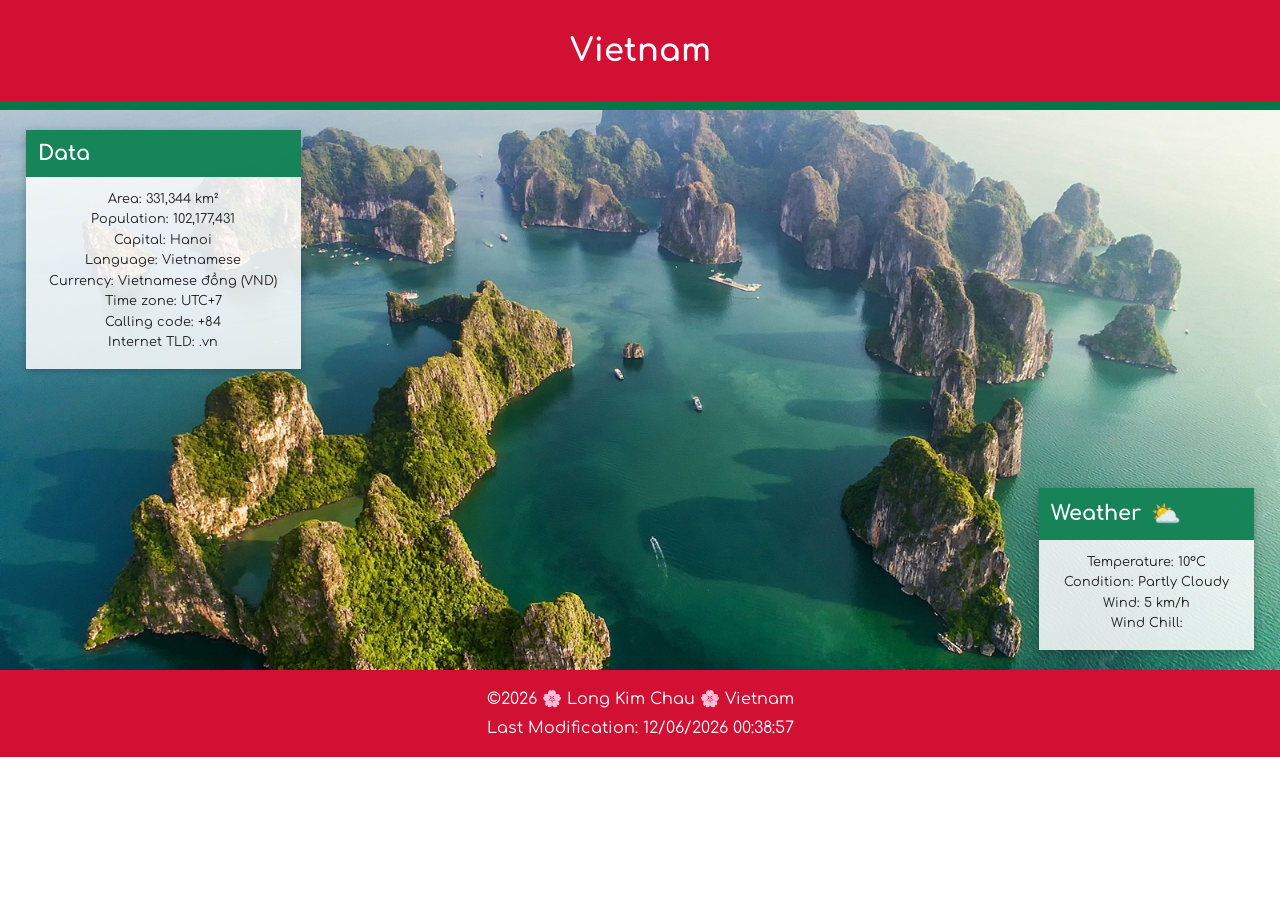
==== place.html @ a30c5ed7 "Week 3" ====
<!DOCTYPE html>
<html lang="en-US">

<head>
    <meta charset="UTF-8">
    <meta name="viewport" content="width=device-width, initial-scale=1.0">
    <title>WDD 131 – Dynamic Web Fundamentals – Long Kim Chau</title>
    <meta name="description" content="WDD 131 – Dynamic Web Fundamentals - Coded by an handsome guy namedLong Kim Chau">
    <meta name="author" content="Long Kim Chau">
    <link rel="stylesheet" href="styles/place.css">
    <link rel="stylesheet" href="styles/place-large.css">
    <script src="scripts/place.js" defer></script>
    <link rel="preconnect" href="https://fonts.googleapis.com">
    <link rel="preconnect" href="https://fonts.gstatic.com" crossorigin>
    <link href="https://fonts.googleapis.com/css2?family=Comfortaa:wght@300..700&display=swap" rel="stylesheet">
</head>

<body>
    <!-------------------------------------------------------------------------------------------------------------------------------->
    <!----------------------------------------------------HEADER SECTION-------------------------------------------------------------->
    <!-------------------------------------------------------------------------------------------------------------------------------->
    <header>
        <h1>Vietnam</h1>
    </header>


    <!-------------------------------------------------------------------------------------------------------------------------------->
    <!----------------------------------------------------MAIN SECTION---------------------------------------------------------------->
    <!-------------------------------------------------------------------------------------------------------------------------------->
    <main>
        <!-- Green spacing -->
        <div id="main-space"></div>

        <!-- Layer 2: Hero Image -->
        <picture id="hero-image">
            <source media="(max-width: 767px)" srcset="images/place-main-mobile-view.jpg" width="600" height="900">
            <img src="images/place-main-desktop-view.jpg" alt="Beautiful landscape of Vietnam" width="1600" height="700">
        </picture>

        <!-- Layer 3: Data and Weather -->
        <div id="main-content">
            <div id="main-content-data-section">
                <h2>Data</h2>
                <ul>
                    <li>Area: 331,344 km²</li>
                    <li>Population: 102,177,431</li>
                    <li>Capital: Hanoi</li>
                    <li>Language: Vietnamese</li>
                    <li>Currency: Vietnamese đồng (VND)</li>
                    <li>Time zone: UTC+7</li>
                    <li>Calling code: +84</li>
                    <li>Internet TLD: .vn</li>
                </ul>
            </div>
            <div id="main-content-weather-section">
                <h2>Weather</h2>
                <img src="images/icon-weather.svg" alt="Weather Icon">
                <ul>
                    <li>Temperature: 10°C</li>
                    <li>Condition: Partly Cloudy</li>
                    <li>Wind: 5 km/h</li>
                    <li>Wind Chill: <span id="wind-chill"></span></li>
                </ul>
            </div>
        </div>
    </main>



    <!-------------------------------------------------------------------------------------------------------------------------------->
    <!----------------------------------------------------FOOTER SECTION-------------------------------------------------------------->
    <!-------------------------------------------------------------------------------------------------------------------------------->
    <footer>
        <p>
            <span>©</span><span id="currentyear"></span>
            <span> 🌸 </span>
            <span>Long Kim Chau</span>
            <span> 🌸 </span>
            <span>Vietnam</span>
        </p>
        <p><span id="lastModifiedLabel">Last Modification:</span> <span id="lastModified"></span></p>
    </footer>
</body>

</html>
---- styles/place.css ----
/* ----------------------------------------------------------------------------------------------------------------------------------------------*/
/*----------------------------------------------------------------- GENERAL ---------------------------------------------------------------------*/
/*---------------------------------------------------------------------------------------------------------------------------------------------- */
body {
    margin: 0;
}

main {
    background-color: #007849;
}

/* ----------------------------------------------------------------------------------------------------------------------------------------------*/
/*----------------------------------------------------------- HEADER - MOBILE VIEW --------------------------------------------------------------*/
/*---------------------------------------------------------------------------------------------------------------------------------------------- */
header {
    font-family: "Comfortaa", sans-serif;
    background-color: #d21034;
    color: white;
    text-align: center;
    padding: 12px 16px;
}


/* ----------------------------------------------------------------------------------------------------------------------------------------------*/
/*----------------------------------------------------------- MAIN - MOBILE VIEW ---------------------------------------------------------------*/
/*----------------------------------------------------------------------------------------------------------------------------------------------*/

/* Green spacing */
#main-space {
    height: 8px;
}

/* Responsive Hero Image */
#hero-image {
    display: block;
}

#hero-image img {
    display: block;
    width: 100%;
    height: auto;
}






/* Data and Weather - Mobile */
#main-content {
    background-color: white;
    font-family: "Comfortaa", sans-serif;
    color: #222222;
}

/* Data and Weather Sections */
#main-content-data-section,
#main-content-weather-section {
    padding: 20px;
    text-align: center;
}

/* Divider between Sections */
#main-content-data-section {
    border-bottom: 1px solid #dddddd;
}

/* Section Headings */
#main-content h2 {
    font-size: 1.3rem;
    margin: 0 0 16px;
}

/* Data and Weather Lists */
#main-content ul {
    list-style: none;
    padding: 0;
    margin: 0;
    font-size: 0.9rem;
    line-height: 1.8;
}

/* Weather Icon */
#main-content-weather-section img {
    display: block;
    width: 60px;
    height: 60px;
    margin: 0 auto 16px;
}





/* ----------------------------------------------------------------------------------------------------------------------------------------------*/
/*--------------------------------------------------------------- FOOTER SECTION ----------------------------------------------------------------*/
/*----------------------------------------------------------------------------------------------------------------------------------------------*/

footer {
    font-family: "Comfortaa", sans-serif;
    background-color: #d21034;
    color: white;
    text-align: center;
    padding: 12px 16px;
}

/* Footer Paragraphs */
footer p {
    margin: 5px 0;
    line-height: 1.5;
}
---- styles/place-large.css ----
/* ----------------------------------------------------------------------------------------------------------------------------------------------*/
/*----------------------------------------------------- HEADER SECTION - LARGE VIEW -------------------------------------------------------------*/
/*---------------------------------------------------------------------------------------------------------------------------------------------- */






/* ----------------------------------------------------------------------------------------------------------------------------------------------*/
/*----------------------------------------------------------- MAIN - LARGE VIEW ----------------------------------------------------------------*/
/*----------------------------------------------------------------------------------------------------------------------------------------------*/

@media (min-width: 768px) {

    /* Main becomes the positioning reference */
    main {
        position: relative;
    }

    /* Data and Weather Overlay */
    #main-content {
        position: absolute;
        top: 28px;
        left: 2%;
        right: 2%;
        bottom: 20px;

        display: flex;
        flex-direction: column;
        justify-content: space-between;

        background-color: transparent;
    }

    /* Both Information Cards */
    #main-content-data-section,
    #main-content-weather-section {
        background-color: rgba(255, 255, 255, 0.85);
        box-sizing: border-box;
        padding: 0 0 16px;
        border: none;
        box-shadow: 0 2px 8px rgba(0, 0, 0, 0.25);
    }

    /* Data - Top Left */
    #main-content-data-section {
        align-self: flex-start;
        width: 275px;
        max-width: 48%;
    }

    /* Weather - Bottom Right */
    #main-content-weather-section {
        align-self: flex-end;
        width: 215px;
        max-width: 48%;
    }

    /* Card Headings */
    #main-content h2 {
        background-color: rgba(0, 120, 73, 0.9);
        color: white;
        text-align: left;
        padding: 12px;
        margin: 0 0 12px;
    }

    /* Information Text */
    #main-content ul {
        font-size: 0.8rem;
        line-height: 1.6;
        padding: 0 12px;
    }

    /* Hide SVG Weather Icon on Desktop */
    #main-content-weather-section img {
        display: none;
    }

    /* Weather Emoji - Desktop View */
    #main-content-weather-section h2::after {
        content: "⛅";
        display: inline-block;
        margin-left: 10px;
        font-size: 1.5rem;
        vertical-align: middle;
    }

}
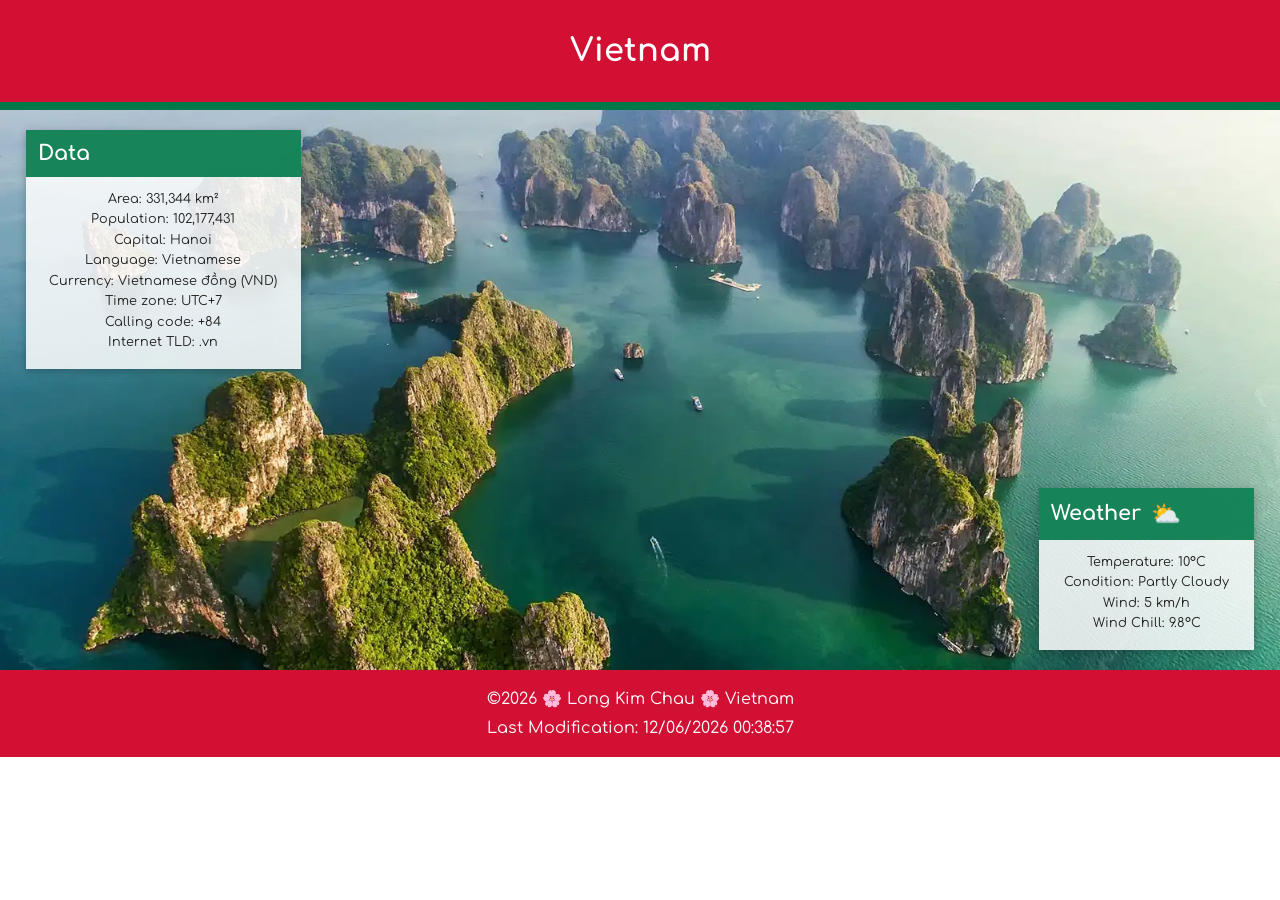
==== commit 88d9447c: "Week 3 ver 3" ====
--- a/place.html
+++ b/place.html
@@ -33,8 +33,8 @@
 
         <!-- Layer 2: Hero Image -->
         <picture id="hero-image">
-            <source media="(max-width: 767px)" srcset="images/place-main-mobile-view.jpg" width="600" height="900">
-            <img src="images/place-main-desktop-view.jpg" alt="Beautiful landscape of Vietnam" width="1600" height="700">
+            <source media="(max-width: 767px)" srcset="images/place-main-mobile-view.webp" width="600" height="900">
+            <img src="images/place-main-desktop-view.webp" alt="Beautiful landscape of Vietnam" width="1600" height="700">
         </picture>
 
         <!-- Layer 3: Data and Weather -->
--- a/styles/place.css
+++ b/styles/place.css
@@ -1,12 +1,23 @@
 /* ----------------------------------------------------------------------------------------------------------------------------------------------*/
 /*----------------------------------------------------------------- GENERAL ---------------------------------------------------------------------*/
 /*---------------------------------------------------------------------------------------------------------------------------------------------- */
+
+:root {
+    --primary-color: #d21034;
+    --secondary-color: #007849;
+    --text-color: #222222;
+    --light-color: #ffffff;
+    --card-background: #ffffffd9;
+    --heading-background: #007849e6;
+}
+
+
 body {
     margin: 0;
 }
 
 main {
-    background-color: #007849;
+    background-color: var(--secondary-color);
 }
 
 /* ----------------------------------------------------------------------------------------------------------------------------------------------*/
@@ -14,8 +25,8 @@
 /*---------------------------------------------------------------------------------------------------------------------------------------------- */
 header {
     font-family: "Comfortaa", sans-serif;
-    background-color: #d21034;
-    color: white;
+    background-color: var(--primary-color);
+    color: var(--light-color);
     text-align: center;
     padding: 12px 16px;
 }
@@ -48,9 +59,9 @@
 
 /* Data and Weather - Mobile */
 #main-content {
-    background-color: white;
+    background-color: var(--light-color);
     font-family: "Comfortaa", sans-serif;
-    color: #222222;
+    color: var(--text-color);
 }
 
 /* Data and Weather Sections */
@@ -98,8 +109,8 @@
 
 footer {
     font-family: "Comfortaa", sans-serif;
-    background-color: #d21034;
-    color: white;
+    background-color: var(--primary-color);
+    color: var(--light-color);
     text-align: center;
     padding: 12px 16px;
 }
--- a/styles/place-large.css
+++ b/styles/place-large.css
@@ -37,7 +37,7 @@
     /* Both Information Cards */
     #main-content-data-section,
     #main-content-weather-section {
-        background-color: rgba(255, 255, 255, 0.85);
+        background-color: var(--card-background);
         box-sizing: border-box;
         padding: 0 0 16px;
         border: none;
@@ -60,8 +60,8 @@
 
     /* Card Headings */
     #main-content h2 {
-        background-color: rgba(0, 120, 73, 0.9);
-        color: white;
+        background-color: var(--heading-background);
+        color: var(--light-color);
         text-align: left;
         padding: 12px;
         margin: 0 0 12px;
